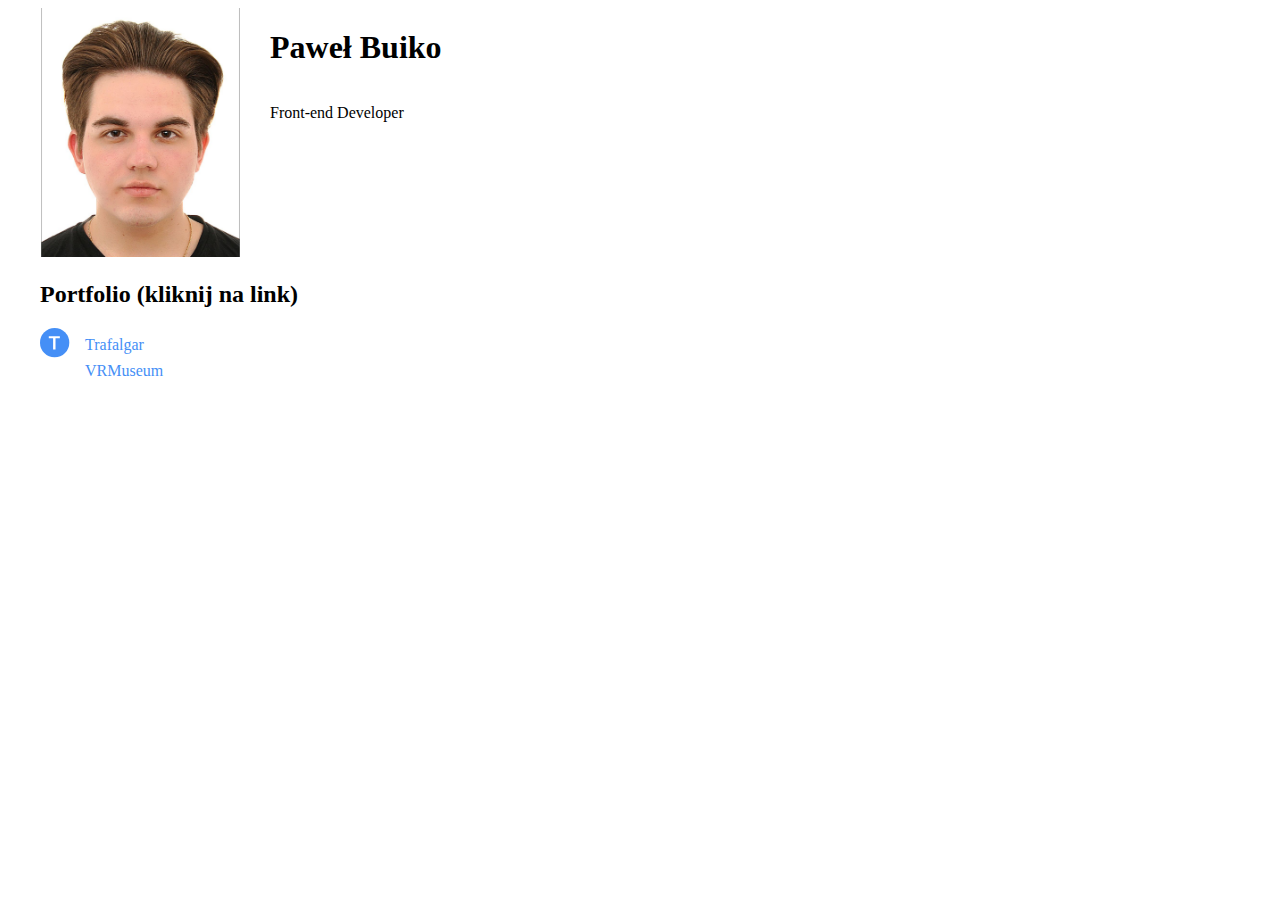
==== index.html @ c0f55eb1 "web" ====
<!DOCTYPE html>
<html lang="en">
<head>
    <meta charset="UTF-8">
    <meta http-equiv="X-UA-Compatible" content="IE=edge">
    <meta name="viewport" content="width=device-width, initial-scale=1.0">
    <title>Document</title>
    <link rel="stylesheet" href="style.css">
</head>
<body>
    <div class="container">
        <div class="row">
            <div class="photo"><img src="photo.png" alt=""></div>
            <div class="right-part">
                <h1>Paweł Buiko</h1>
                <p>Front-end Developer</p>
            </div>
        </div>

        <main>
            <h2>Portfolio (kliknij na link)</h2>
            <div class="block">
                <a href="https://pavelbujko.github.io/Trafalgar/"><img src="trafalgar.svg" class="Trafalgar"></a>
                
                <a href="https://pavelbujko.github.io/Trafalgar/">Trafalgar</a>
            </div>

            <div class="block">
                <div class="blant"></div>
                <a href="https://pavelbujko.github.io/vr-museums/">VRMuseum</a>
            </div>

            <div class="block">
                
            </div>
        </main>
    </div>
</body>
</html>
---- style.css ----
.container{
    max-width: 1200px;
    margin: auto;
}

img{
    width: 200px;
}

.right-part{
    display: flex;
    flex-direction: column;
    margin-left: 30px;
}

.row{
    display: flex;
    flex-direction: row;
}

body{
    background-color: white;
}

.Trafalgar{
    width: 30px;
    margin-right: 15px;
}

.block{
    display: flex;
    flex-direction: row;
    align-items: center;
    align-content: center;
}

.block a{
    text-decoration: none;
    color: #458FF6;
}

.blant{
    width: 45px;
}
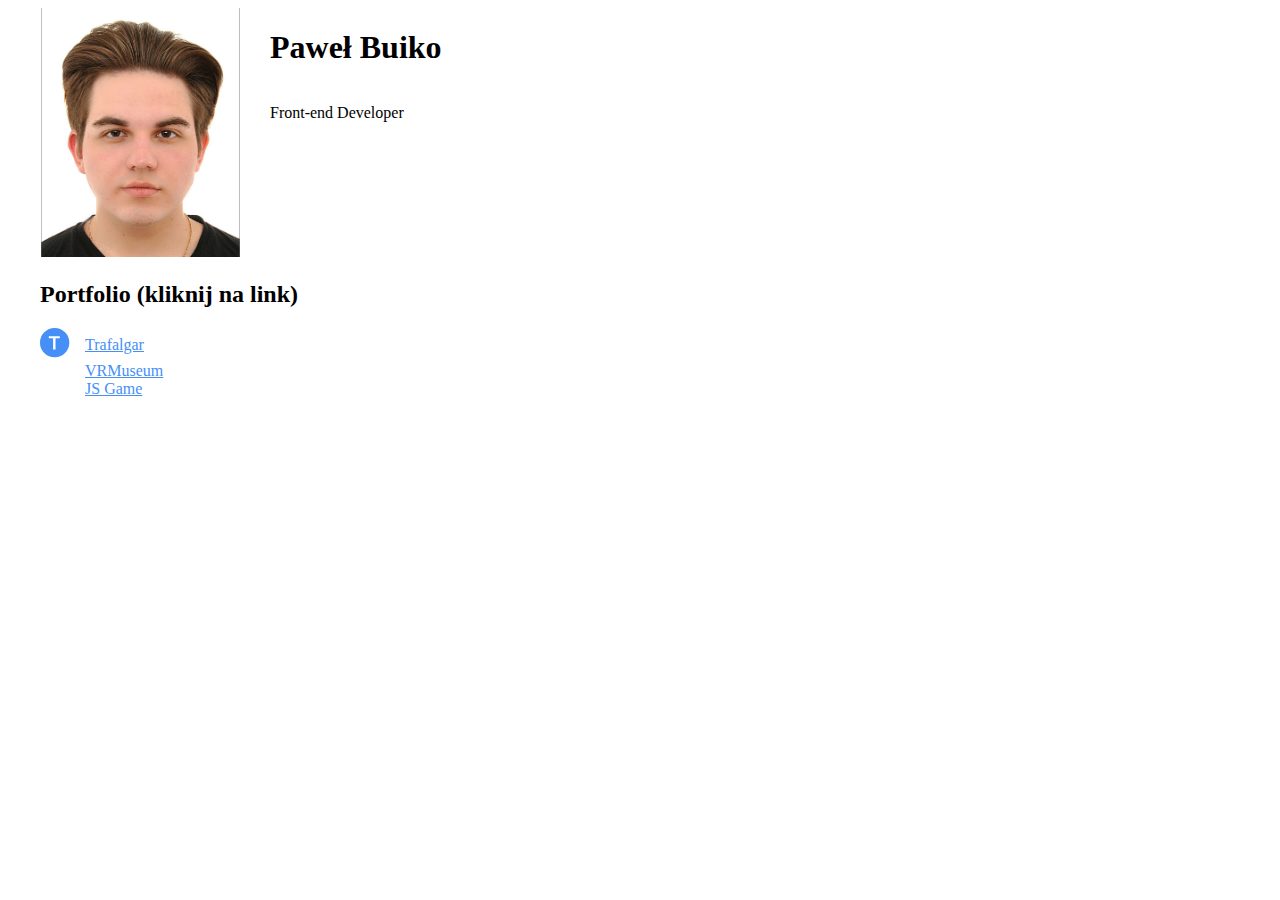
==== commit 4fe693fd: "JS-gama:" ====
--- a/index.html
+++ b/index.html
@@ -31,7 +31,8 @@
             </div>
 
             <div class="block">
-                
+                <div class="blant"></div>
+                <a href="https://pavelbujko.github.io/js-game/">JS Game</a>
             </div>
         </main>
     </div>
--- a/style.css
+++ b/style.css
@@ -35,7 +35,6 @@
 }
 
 .block a{
-    text-decoration: none;
     color: #458FF6;
 }
 
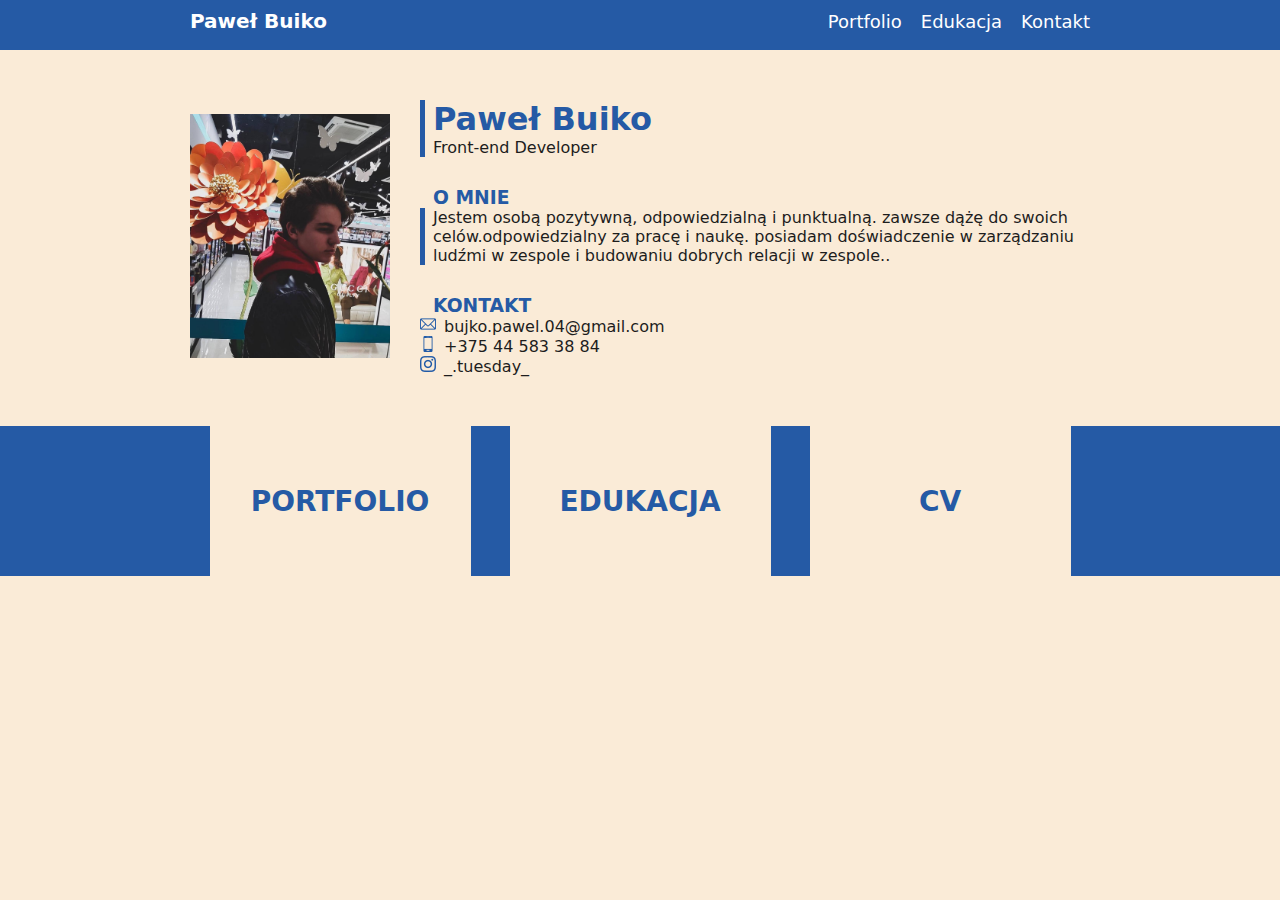
==== commit 1521f167: "add" ====
--- a/index.html
+++ b/index.html
@@ -8,16 +8,52 @@
     <link rel="stylesheet" href="style.css">
 </head>
 <body>
+
+    <nav>
+        <div class="container">
+            <div class="navigations">
+                <h5>Paweł Buiko</h5>
+        
+                <div class="navigation">
+                    <a href="">Portfolio</a>
+                    <a href="">Edukacja</a>
+                    <a href="">Kontakt</a>
+                </div>
+            </div>
+        </div>
+    </nav>
+
+
     <div class="container">
         <div class="row">
-            <div class="photo"><img src="photo.png" alt=""></div>
+            <div class="photo"><img src="photo.jpg" alt=""></div>
             <div class="right-part">
                 <h1>Paweł Buiko</h1>
                 <p>Front-end Developer</p>
+                <h3>O mnie</h3>
+                <p>Jestem osobą pozytywną, odpowiedzialną i punktualną. zawsze dążę do swoich celów.odpowiedzialny za pracę i naukę. posiadam doświadczenie w zarządzaniu ludźmi w zespole i budowaniu dobrych relacji w zespole..
+                    </p>
+                <h3>Kontakt</h3>
+                <a href="ailto:bujko.pawel.04@gmail.com" class="mail">bujko.pawel.04@gmail.com</a>
+                <a href="tel:+375445833884" class="tel">+375 44 583 38 84</a>
+                <a href="https://www.instagram.com/_.tuesday_/" class="inst">_.tuesday_</a>
             </div>
         </div>
+    </div>
 
-        <main>
+    <div class="chooses">
+        <div class="container">
+            <div class="row">
+                <a href="" class="block">Portfolio</a>
+                <a href="" class="block">Edukacja</a>
+                <a href="" class="block">CV</a>
+            </div>
+        </div>
+        
+    </div>
+
+
+        <!-- <main>
             <h2>Portfolio (kliknij na link)</h2>
             <div class="block">
                 <a href="https://pavelbujko.github.io/Trafalgar/"><img src="trafalgar.svg" class="Trafalgar"></a>
@@ -34,7 +70,9 @@
                 <div class="blant"></div>
                 <a href="https://pavelbujko.github.io/js-game/">JS Game</a>
             </div>
-        </main>
-    </div>
+        </main> -->
+    
+
+
 </body>
 </html>--- a/style.css
+++ b/style.css
@@ -1,5 +1,45 @@
+*{
+    margin: 0;
+    padding: 0;
+    box-sizing: border-box;
+}
+
+nav{
+    background-color: #255aa5;
+    height: 50px;
+}
+
+.navigations{
+    padding-top: 9px;
+    display: flex;
+    flex-direction: row;
+    justify-content: space-between;
+    align-items: center;
+    align-content: center;
+}
+
+.navigation a{
+    color: white;
+    font-size: 18px;
+    text-decoration: none;
+    margin-left: 15px;
+}
+
+.navigation{
+    display: inline-block;
+}
+
+h5{
+    display: inline-block;
+}
+
+h1, h2, h3, h4, h5, p, a{
+    font-family:system-ui, -apple-system, BlinkMacSystemFont, 'Segoe UI', Roboto, Oxygen, Ubuntu, Cantarell, 'Open Sans', 'Helvetica Neue', sans-serif;
+    color: #1d1d1d;
+}
+
 .container{
-    max-width: 1200px;
+    max-width: 900px;
     margin: auto;
 }
 
@@ -14,12 +54,13 @@
 }
 
 .row{
+    margin-top: 50px;
     display: flex;
     flex-direction: row;
 }
 
 body{
-    background-color: white;
+    background-color:antiquewhite
 }
 
 .Trafalgar{
@@ -40,4 +81,88 @@
 
 .blant{
     width: 45px;
-}+}
+
+h1{
+    color: #255aa5;
+    border-left: #255aa5 5px solid;
+    padding-left: 8px;
+}
+
+.right-part p{
+    border-left: #255aa5 5px solid;
+    padding-left: 8px;
+    font-weight: 300;
+}
+
+.right-part a{
+    text-decoration: none;
+}
+
+h2{
+    margin-top: 50px;
+    color: #255aa5;
+}
+
+h3{
+    padding-left: 13px;
+    margin-top: 30px;
+    color: #255aa5;
+    text-transform: uppercase;
+}
+
+h5{
+    color: white;
+    font-size: 20px;
+}
+
+.chooses{
+    margin-top: 25px;
+    background-color: #255aa5;
+    height: 150px;
+}
+
+.row{
+    display: flex;
+    flex-direction: row;
+    justify-content: space-around;
+    align-content: center;
+    align-items: center; 
+}
+
+.block{
+    background-color: antiquewhite;
+    width: 29%;
+    height: 150px;
+    display: flex;
+    flex-direction: row;
+    align-items: center;
+    align-content: center;
+    justify-content: center;
+    font-size: 28px;
+    text-decoration: none;
+    text-transform: uppercase;
+    font-weight: 600;
+    color: #255aa5;
+    transition: 1s;
+}
+
+.block:hover{
+    width: 35%;
+    transition: 0.5s;
+}
+
+.mail::before{
+    content: url(email.png);
+    padding-right: 8px;
+}
+
+.tel::before{
+    content: url(smartphone.png);
+    padding-right: 8px;
+}
+
+.inst::before{
+    content: url(instagram.png);
+    padding-right: 8px;
+}
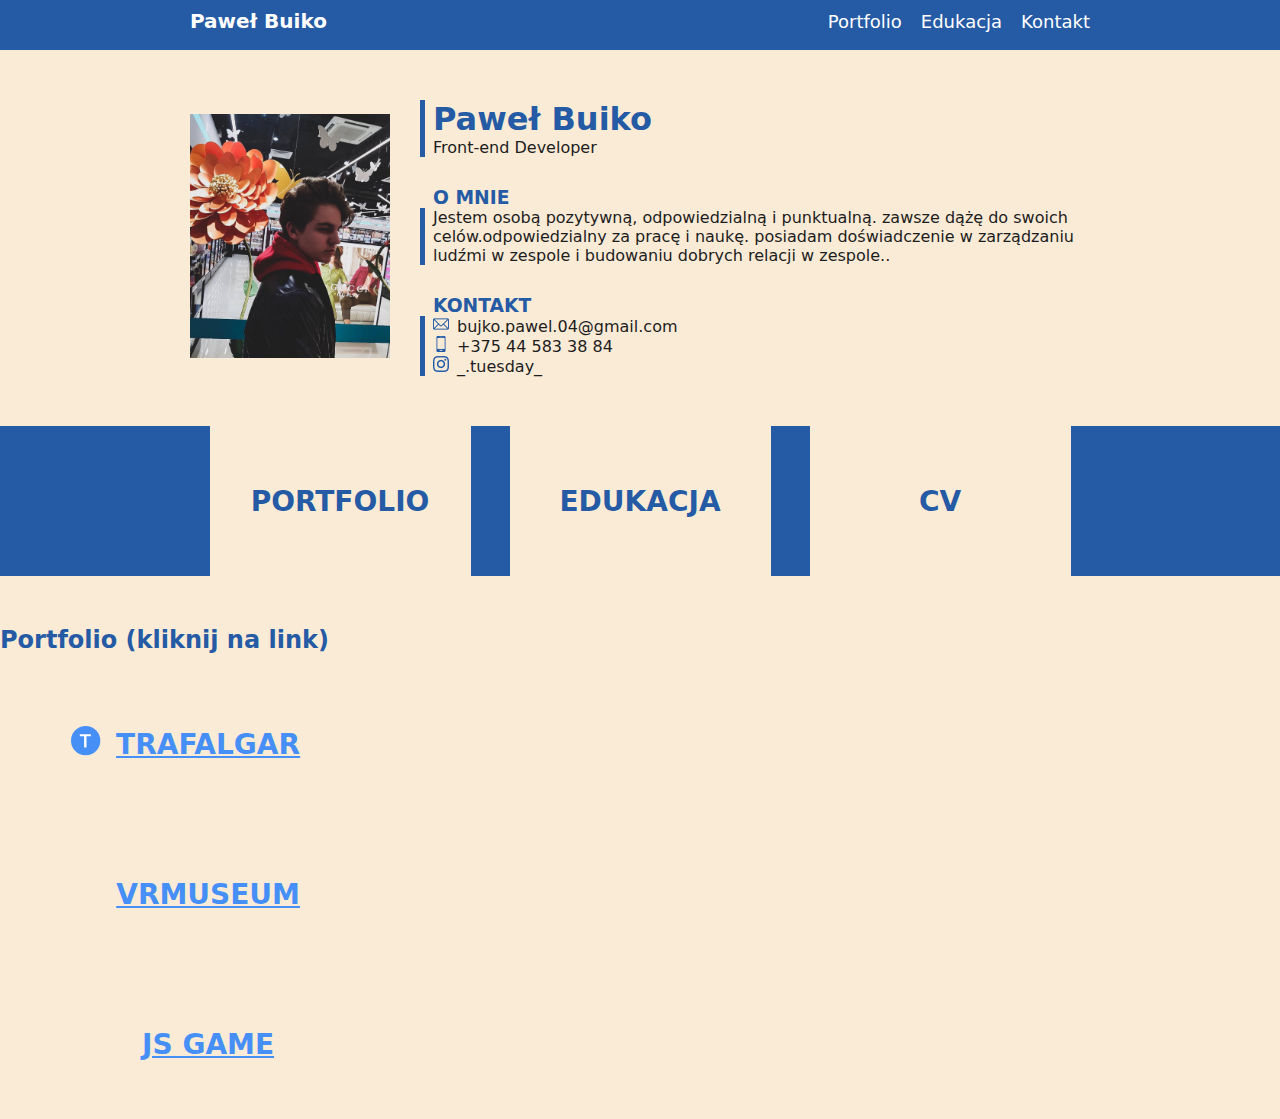
==== commit 81f4c669: "add" ====
--- a/index.html
+++ b/index.html
@@ -4,7 +4,7 @@
     <meta charset="UTF-8">
     <meta http-equiv="X-UA-Compatible" content="IE=edge">
     <meta name="viewport" content="width=device-width, initial-scale=1.0">
-    <title>Document</title>
+    <title>Paweł Buiko</title>
     <link rel="stylesheet" href="style.css">
 </head>
 <body>
@@ -12,10 +12,10 @@
     <nav>
         <div class="container">
             <div class="navigations">
-                <h5>Paweł Buiko</h5>
+                <a href="index.html" class="logo">Paweł Buiko</a>
         
                 <div class="navigation">
-                    <a href="">Portfolio</a>
+                    <a href="portfolio.html">Portfolio</a>
                     <a href="">Edukacja</a>
                     <a href="">Kontakt</a>
                 </div>
@@ -44,16 +44,16 @@
     <div class="chooses">
         <div class="container">
             <div class="row">
-                <a href="" class="block">Portfolio</a>
+                <a href="portfolio.html" class="block">Portfolio</a>
                 <a href="" class="block">Edukacja</a>
-                <a href="" class="block">CV</a>
+                <a href="https://www.canva.com/design/DAFEQrlmuz8/P3bSEiR7qnUTGBJ_qVG4_g/view?utm_content=DAFEQrlmuz8&utm_campaign=designshare&utm_medium=link2&utm_source=sharebutton" class="block">CV</a>
             </div>
         </div>
         
     </div>
 
 
-        <!-- <main>
+        <main>
             <h2>Portfolio (kliknij na link)</h2>
             <div class="block">
                 <a href="https://pavelbujko.github.io/Trafalgar/"><img src="trafalgar.svg" class="Trafalgar"></a>
@@ -70,7 +70,7 @@
                 <div class="blant"></div>
                 <a href="https://pavelbujko.github.io/js-game/">JS Game</a>
             </div>
-        </main> -->
+        </main>
     
 
 
--- a/style.css
+++ b/style.css
@@ -97,10 +97,11 @@
 
 .right-part a{
     text-decoration: none;
+    border-left: #255aa5 5px solid;
 }
 
 h2{
-    margin-top: 50px;
+    margin: 50px 0 15px;
     color: #255aa5;
 }
 
@@ -111,9 +112,11 @@
     text-transform: uppercase;
 }
 
-h5{
+.logo{
     color: white;
     font-size: 20px;
+    text-decoration: none;
+    font-weight: 600;
 }
 
 .chooses{
@@ -154,15 +157,96 @@
 
 .mail::before{
     content: url(email.png);
-    padding-right: 8px;
+    padding: 0 8px;
 }
 
 .tel::before{
     content: url(smartphone.png);
-    padding-right: 8px;
+    padding: 0 8px;
 }
 
 .inst::before{
     content: url(instagram.png);
-    padding-right: 8px;
-}
+    padding: 0 8px;
+}
+
+.port{
+    font-size: 20px;
+}
+
+.box{
+    width: 30%;
+    height: 250px;
+    background-color: #255aa5;
+}
+
+.boxes{
+    margin-top: 30px;
+    display: flex;
+    flex-direction: row;
+    justify-content: space-between;
+}
+
+.tabs{
+    overflow: hidden;
+    border: 1px solid #ccc;
+    display: flex;
+}
+
+
+
+
+.tabs button{
+    background-color: inherit;
+    border: none;
+    outline: none;
+    cursor: pointer;
+    padding: 12px 16px;
+    transition: 0.3s;
+    color: white;
+}
+
+
+.tabs button:hover{
+    background-color: #458FF6;
+}
+
+.tabs button.active{
+    background-color: #458FF6;
+}
+
+
+
+
+.tabcontent{
+    display: none;
+    padding: 6px 12px;
+    border: 1px solid #ccc;
+    border-top: none;
+}
+
+
+
+.tabcontent.active{
+    display: block;
+}
+
+.open{
+    font-family:system-ui, -apple-system, BlinkMacSystemFont, 'Segoe UI', Roboto, Oxygen, Ubuntu, Cantarell, 'Open Sans', 'Helvetica Neue', sans-serif;
+    font-weight: 700;
+    font-size: 15px;
+    padding: 8px 30px;
+    margin-top: 15px;
+    border: 1px solid #255aa5;
+    background-color: #255aa5;
+    color: white;
+    transition: 0.3s;
+    text-decoration: none;    
+    display: inline-block;
+}
+
+.open:hover{
+    transition: 0.3s;
+    border: 1px solid #458FF6;
+    background-color: #458FF6;
+}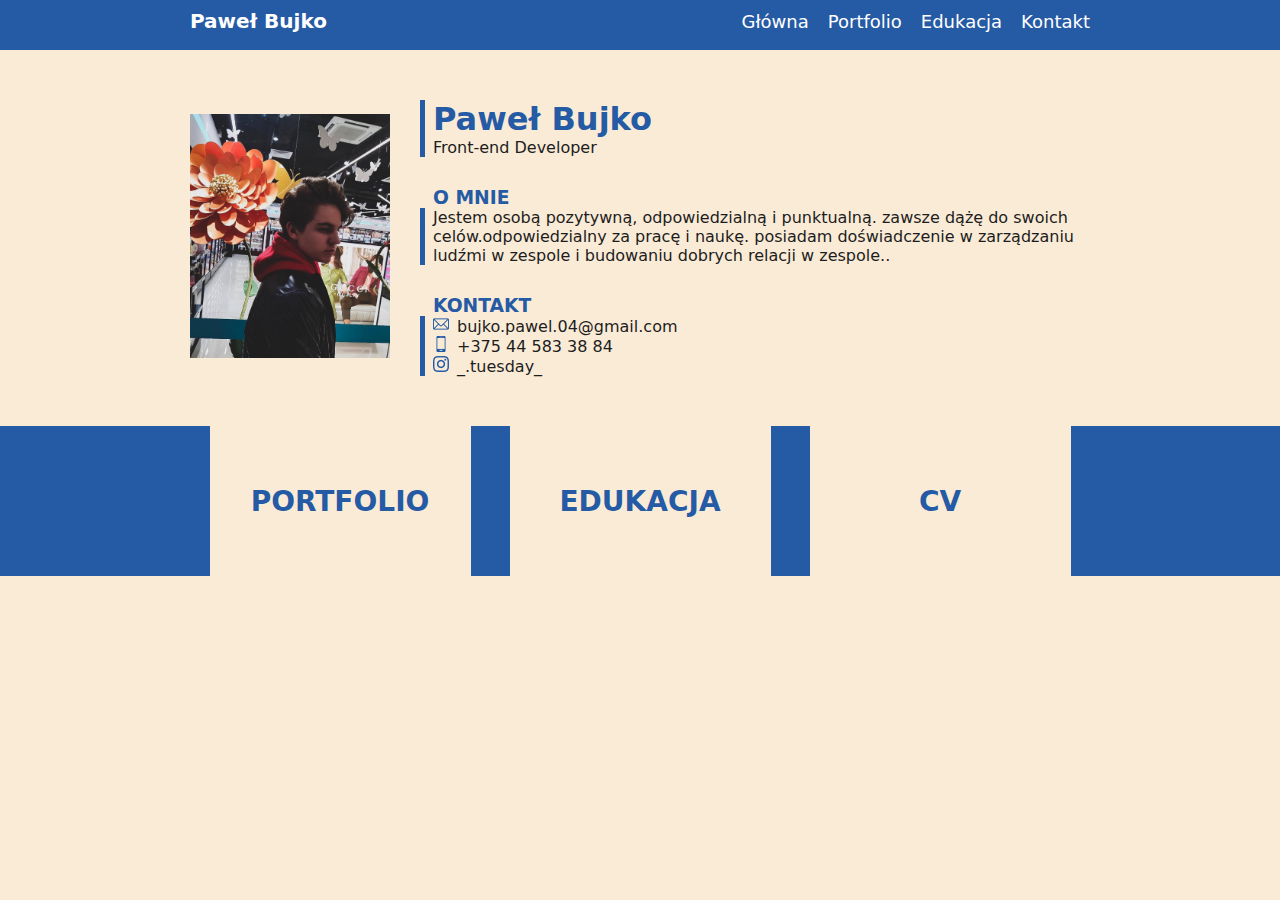
==== commit e1d35d94: "add" ====
--- a/index.html
+++ b/index.html
@@ -12,9 +12,10 @@
     <nav>
         <div class="container">
             <div class="navigations">
-                <a href="index.html" class="logo">Paweł Buiko</a>
+                <a href="index.html" class="logo">Paweł Bujko</a>
         
                 <div class="navigation">
+                    <a href="index.html">Główna</a>
                     <a href="portfolio.html">Portfolio</a>
                     <a href="">Edukacja</a>
                     <a href="">Kontakt</a>
@@ -28,7 +29,7 @@
         <div class="row">
             <div class="photo"><img src="photo.jpg" alt=""></div>
             <div class="right-part">
-                <h1>Paweł Buiko</h1>
+                <h1>Paweł Bujko</h1>
                 <p>Front-end Developer</p>
                 <h3>O mnie</h3>
                 <p>Jestem osobą pozytywną, odpowiedzialną i punktualną. zawsze dążę do swoich celów.odpowiedzialny za pracę i naukę. posiadam doświadczenie w zarządzaniu ludźmi w zespole i budowaniu dobrych relacji w zespole..
@@ -50,29 +51,7 @@
             </div>
         </div>
         
-    </div>
-
-
-        <main>
-            <h2>Portfolio (kliknij na link)</h2>
-            <div class="block">
-                <a href="https://pavelbujko.github.io/Trafalgar/"><img src="trafalgar.svg" class="Trafalgar"></a>
-                
-                <a href="https://pavelbujko.github.io/Trafalgar/">Trafalgar</a>
-            </div>
-
-            <div class="block">
-                <div class="blant"></div>
-                <a href="https://pavelbujko.github.io/vr-museums/">VRMuseum</a>
-            </div>
-
-            <div class="block">
-                <div class="blant"></div>
-                <a href="https://pavelbujko.github.io/js-game/">JS Game</a>
-            </div>
-        </main>
-    
-
+    </div>   
 
 </body>
 </html>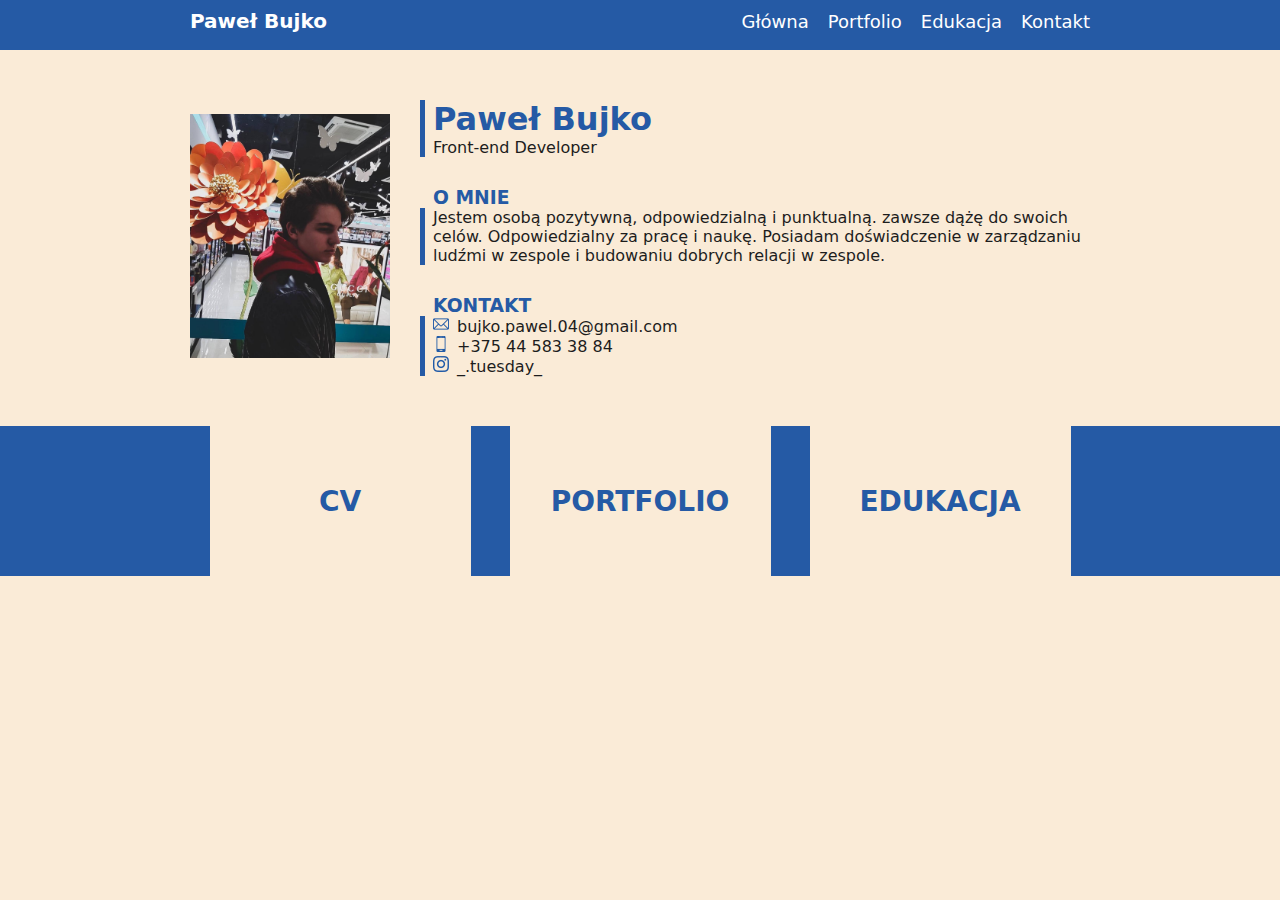
==== commit 0b5c6ab5: "add" ====
--- a/index.html
+++ b/index.html
@@ -1,5 +1,5 @@
 <!DOCTYPE html>
-<html lang="en">
+<html lang="pl">
 <head>
     <meta charset="UTF-8">
     <meta http-equiv="X-UA-Compatible" content="IE=edge">
@@ -32,8 +32,7 @@
                 <h1>Paweł Bujko</h1>
                 <p>Front-end Developer</p>
                 <h3>O mnie</h3>
-                <p>Jestem osobą pozytywną, odpowiedzialną i punktualną. zawsze dążę do swoich celów.odpowiedzialny za pracę i naukę. posiadam doświadczenie w zarządzaniu ludźmi w zespole i budowaniu dobrych relacji w zespole..
-                    </p>
+                <p>Jestem osobą pozytywną, odpowiedzialną i punktualną. zawsze dążę do swoich celów. Odpowiedzialny za pracę i naukę. Posiadam doświadczenie w zarządzaniu ludźmi w zespole i budowaniu dobrych relacji w zespole.</p>
                 <h3>Kontakt</h3>
                 <a href="ailto:bujko.pawel.04@gmail.com" class="mail">bujko.pawel.04@gmail.com</a>
                 <a href="tel:+375445833884" class="tel">+375 44 583 38 84</a>
@@ -45,9 +44,9 @@
     <div class="chooses">
         <div class="container">
             <div class="row">
+                <a href="https://www.canva.com/design/DAFEQrlmuz8/P3bSEiR7qnUTGBJ_qVG4_g/view?utm_content=DAFEQrlmuz8&utm_campaign=designshare&utm_medium=link2&utm_source=sharebutton" class="block">CV</a>
                 <a href="portfolio.html" class="block">Portfolio</a>
                 <a href="" class="block">Edukacja</a>
-                <a href="https://www.canva.com/design/DAFEQrlmuz8/P3bSEiR7qnUTGBJ_qVG4_g/view?utm_content=DAFEQrlmuz8&utm_campaign=designshare&utm_medium=link2&utm_source=sharebutton" class="block">CV</a>
             </div>
         </div>
         
--- a/style.css
+++ b/style.css
@@ -249,4 +249,60 @@
     transition: 0.3s;
     border: 1px solid #458FF6;
     background-color: #458FF6;
+}
+
+@media(max-width: 932px){
+    .container{
+        width: 80%;
+    }
+
+    .block{
+        font-size: 22px;
+    }
+
+    .right-part a{
+        font-size: 15px;
+    }
+}
+
+@media(max-width: 568px){
+    .row{
+        flex-direction: column;
+    }
+
+    .photo{
+        height: 244px;
+        text-align: center;
+        width: 100%;
+        box-sizing: inherit;
+        background-color: #255aa5;
+    }
+
+    .right-part{
+        margin: 30px 0;
+    }
+
+    .chooses{
+        height: 110%;
+
+    }
+
+    .block{
+     width: 100%;   
+     height: 50px;
+     margin-bottom: 5px;
+    }
+
+    .block:last-child{
+        margin-bottom: 0px;
+    }
+
+    .navigation a{
+        font-size: 15px;
+    }
+
+    .row{
+        margin-top: 20px;
+    }
+
 }